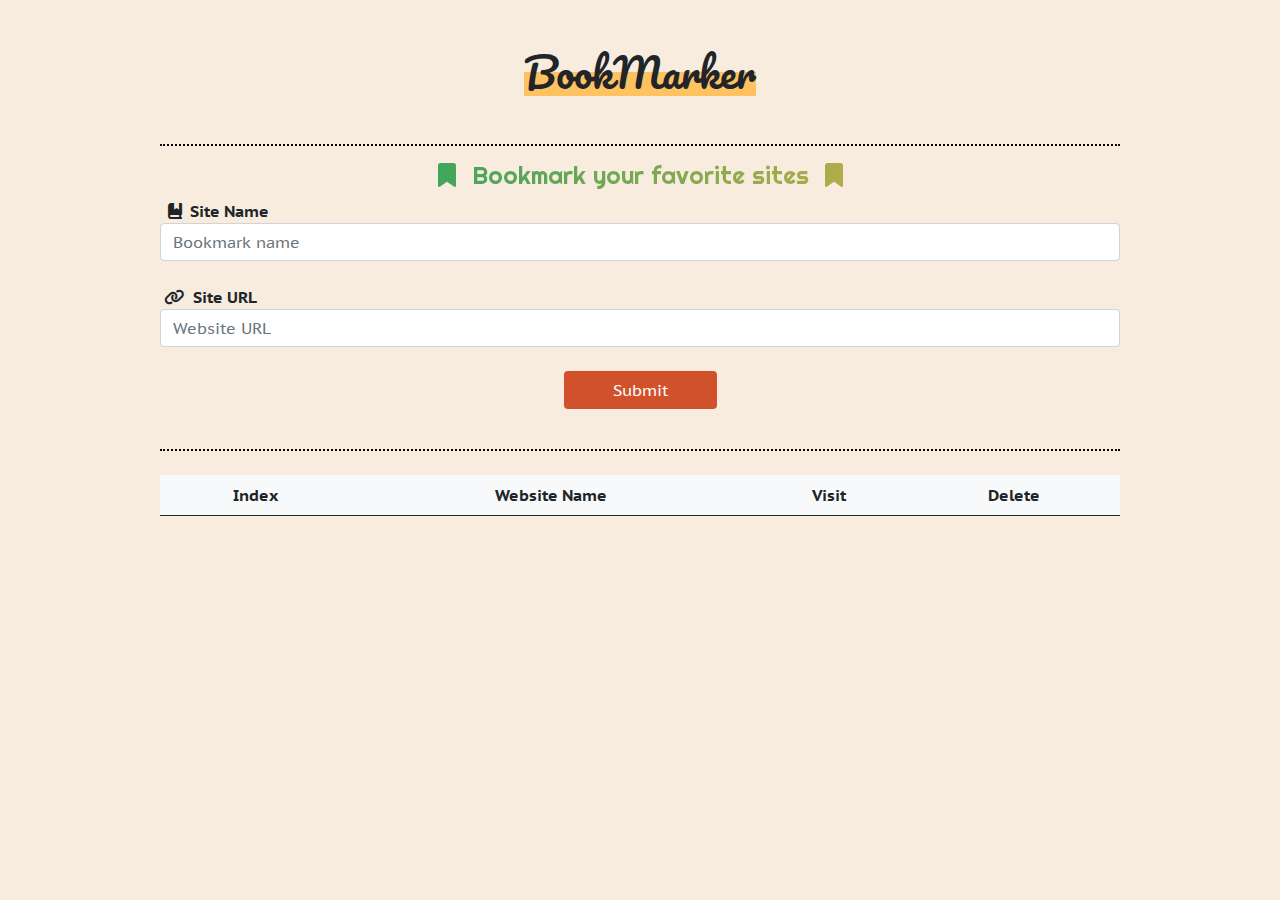
==== index.html @ 8014be4d "Edit responsive" ====
<!DOCTYPE html>
<html lang="en">

<head>
  <meta charset="UTF-8" />
  <meta name="viewport" content="width=device-width, initial-scale=1.0" />


  <link rel="preconnect" href="https://fonts.googleapis.com">
  <link rel="preconnect" href="https://fonts.gstatic.com" crossorigin>
  <link
    href="https://fonts.googleapis.com/css2?family=Alegreya&family=Alegreya+Sans&family=Bree+Serif&family=PT+Sans+Caption&family=Pacifico&family=Righteous&family=Source+Sans+3:wght@300&display=swap"
    rel="stylesheet">


  <!-- title icon link  -->
  <link rel="icon" href="./images/bookmark.png" />
  <title>Bookmark | Yahia Elkosh</title>
  <link rel="stylesheet" href="./css/bootstrap.min.css" />
  <link rel="stylesheet" href="./css/all.min.css" />
  <link rel="stylesheet" href="./css/main.css" />
</head>

<body>

  <div class="background d-none  " id="warning-text">

  <div class="warning  bg-white p-2 position-absolute col-xl-4 col-lg-4 col-md-6 col-sm-8 mx-5  ">
    <header class="d-flex bg- justify-content-between align-items-center position-relative">
      <div class="icons  d-flex">
        <span class="rounded-circle bg-danger  "> </span>
        <span class="rounded-circle bg-warning "> </span>
        <span class="rounded-circle bg-success "> </span>
      </div>
      <button class="btn align-self-end" onclick="closewarning()">
        <i class="fa-solid fa-xmark"></i>
      </button>
    </header>
    <p>Site Name or Url is not valid, Please follow the rules below :</p>
    <ul>
      <li>
        <i class="fa-regular fa-circle-right"></i> Site name must contain at least 3 characters
      </li>
      <li>
        <i class="fa-regular fa-circle-right"></i> Site URL must be a valid one
      </li>
    </ul>
  </div>


  </div>



  <div class="container p-0 w-75 d-flex flex-column justify-content-center align-items-center   ">
    <!-- title BookMArker -->


    <h1 class="my-5">BookMarker</h1>

    <!--  Form  -->
    <div class="inputs w-100 py-3 mb-4 d-flex flex-column align-items-center">
      <h2 class="second-title">
        <i class="fa-solid fa-bookmark mx-3"></i>Bookmark your favorite
        sites<i class="fa-solid fa-bookmark mx-3"></i>
      </h2>

      <div class="form-group mb-4 w-100">
        <i class="fa-solid fa-book-bookmark mx-2"></i><label class="fw-bold" for="sName">Site Name</label>
        <input class="form-control" type="text" id="sName" placeholder="Bookmark name" oninput="nameValidation()" />
      </div>
      <div class="form-group w-100">
        <i class="fa-solid fa-link mx-1"></i>
        <label class="fw-bold" for="sUrl">Site URL</label>
        <input class="form-control" type="text" id="sUrl" placeholder="Website URL" oninput="urlValidation()" />
      </div>

      <button class="btn btn-submit px-5 my-4 text-white" onclick="addsite()">
        Submit
      </button>
    </div>

    <!-- Display Table  -->

  <table class="table text-center bg-light ">
    <thead>
      <th>Index</th>
      <th>Website Name</th>
      <th>Visit</th>
      <th>Delete</th>
    </thead>
    <tbody id="data"></tbody>
  </table>

  </div>



  <script src="./js/bootstrap.bundle.min.js"></script> 
   <script src="./js/mian.js"></script>
</body>

</html>
---- css/main.css ----
body{
  background-color: #f7ecde;
  font-family: "PT Sans Caption", sans-serif;

}
.background{
  position: absolute;
  width: 100%;
  height: 100vh;
  background-color: rgba(0,0,0,.5);
  display: flex;
  justify-content: center;
  align-items: center;

}
li{
  color:#352e28  ;
  list-style: none;
  margin-top: 20px;
}

.inputs{
  border-top: 2px dotted black;
  border-bottom: 2px dotted black;
}

.btn-submit{
  background-color: #d1512d;
  
}
.btn-visit{
  color: white;
  background-color: #9eb23b;
}
h1{
  position: relative;
  font-family: 'Pacifico', cursive;
}
h1::before{
  content: "";
  position: absolute;
  width: 100%;
  height: 50%;
  background-color: #fec260;
  bottom: 0;
  z-index: -1;
  transition: all 0.3s;
}
h1:hover::before{
  height: 75%;
}
h2{
  font-family: "Righteous", cursive;
  background: linear-gradient(to right, #3ca55c, #b5ac49);
  -webkit-text-fill-color: transparent;
  background-clip: text;
  
}

@media screen and (min-width:786px) {
  h2{
    font-size: 24px;
  }
  
}
@media screen and (max-width:786px) {
  h2{
    font-size: 16px;
  }

}
@media screen and (max-width:400px) {
  h2{
    font-size: 12px;
  }
  .table{
    width: 250px !important ;
  }

}
  .correct {
  border-color: #198754;
  box-shadow: 0 0 0 0.25rem rgba(25,135,84,.25); 
} 
.incorrect{
  border-color: #dc3545;
  box-shadow: 0 0 0 0.25rem rgba(220,53,69,.25);
}
.warning{
  border-radius: 10px;

  box-shadow: 0  0  1rem rgba(0,0,0,0.7);
}


.warning header span{ 

width: 20px;
height: 20px;
margin-right: 5px;

}

.warning p{
  font-family: 'Bree Serif', serif;
  font-size: 21px;
  margin: 10px 0;
 color: #352e28;
}
.warning ul i {
  color: #bb4120;
}
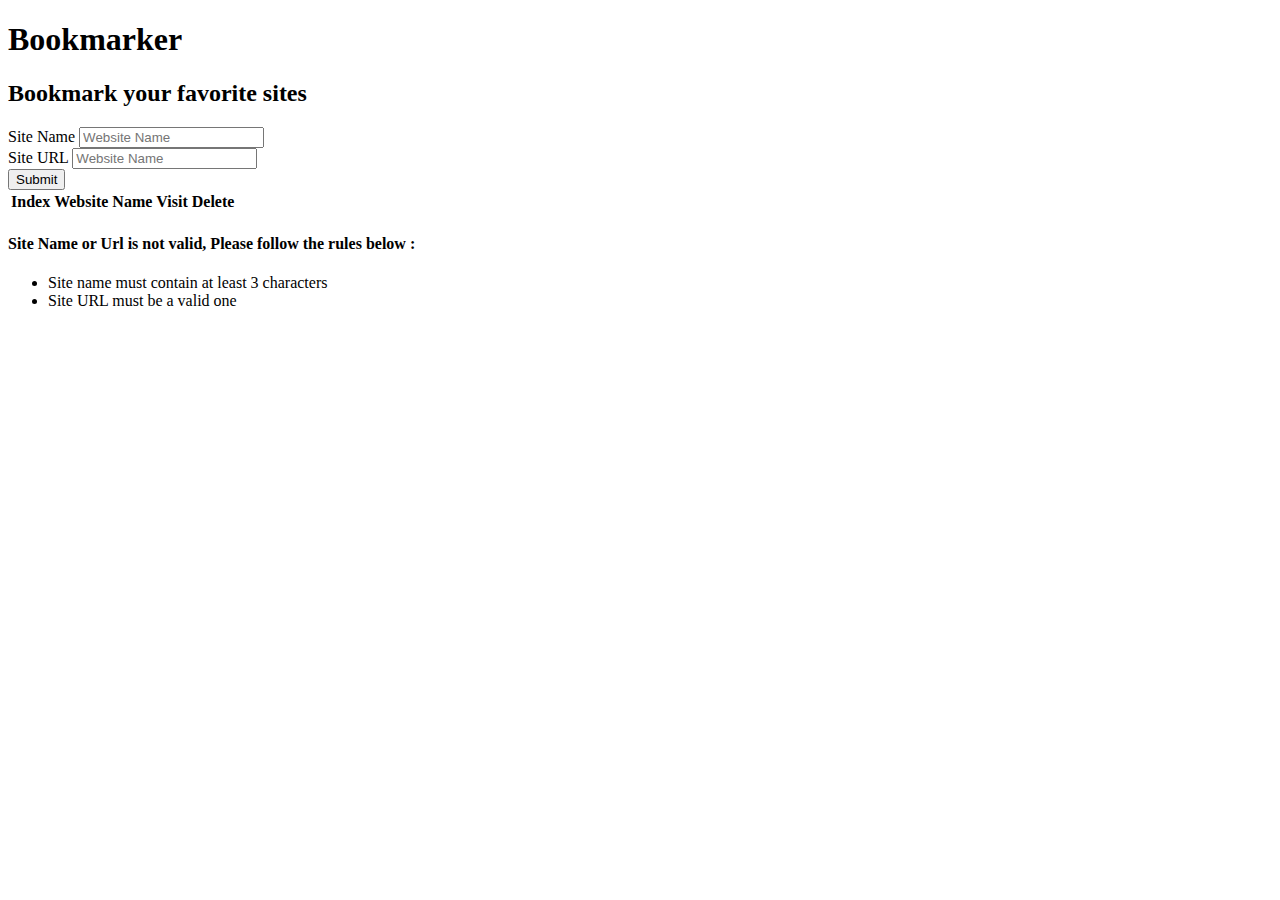
==== commit 415c4a14: "Restructure the code" ====
--- a/index.html
+++ b/index.html
@@ -1,103 +1,118 @@
 <!DOCTYPE html>
 <html lang="en">
+  <head>
+    <meta charset="UTF-8" />
+    <meta name="viewport" content="width=device-width, initial-scale=1.0" />
+    <link rel="preconnect" href="https://fonts.googleapis.com" />
+    <link rel="preconnect" href="https://fonts.gstatic.com" crossorigin />
+    <link
+      href="https://fonts.googleapis.com/css2?family=Dancing+Script:wght@400..700&family=Inter:wght@100..900&family=Pacifico&family=Righteous&display=swap"
+      rel="stylesheet"
+    />
+    <link rel="stylesheet" href="./Css/bootstrap.min.css" />
+    <link rel="stylesheet" href="./Css/all.min.css" />
+    <link rel="stylesheet" href="./Css/main.css" />
+    <link rel="icon" href="./images/bookmark.png">
+    <title>Bookmark</title>
+  </head>
+  <body>
+    <div class="main py-5">
+      <div class="container d-flex flex-column justify-content-center align-items-center">
+          <h1 >Bookmarker</h1>
+        <!--body of bookmark  -->
+        <section class="input-section w-100 py-5 my-3 d-flex flex-column justify-content-center align-items-center gap-4" >
+          <h2 class="text-center">
+            <i class="fa-solid fa-bookmark"></i> Bookmark your favorite sites
+            <i class="fa-solid fa-bookmark"></i>
+          </h2>
 
-<head>
-  <meta charset="UTF-8" />
-  <meta name="viewport" content="width=device-width, initial-scale=1.0" />
+          <div class="w-100 form-group my-3">
+            <label for="siteNameInput">
+              <i class="fa-solid fa-book-bookmark"></i>
+              Site Name
+            </label>
+            <input
+              id="siteNameInput"
+              type="text"
+              class="form-control"
+              placeholder="Website Name"
+            />
+          </div>
+          <div class=" w-100 form-group my-3">
+            <label for="siteNameUrl">
+              <i class="fa-solid fa-link"></i>
+              Site URL
+            </label>
+            <input
+            
+              id="siteUrlInput"
+              type="text"
+              class=" form-control"
+              placeholder="Website Name"
+            />
+          </div>
 
+          <button class="btn text-white px-5 ">Submit</button>
+        </section>
 
-  <link rel="preconnect" href="https://fonts.googleapis.com">
-  <link rel="preconnect" href="https://fonts.gstatic.com" crossorigin>
-  <link
-    href="https://fonts.googleapis.com/css2?family=Alegreya&family=Alegreya+Sans&family=Bree+Serif&family=PT+Sans+Caption&family=Pacifico&family=Righteous&family=Source+Sans+3:wght@300&display=swap"
-    rel="stylesheet">
+        <!--table  -->
+        <table class="table bg-white text-center">
+          <thead>
+            <th>Index</th>
+            <th>Website Name</th>
+            <th>Visit</th>
+            <th>Delete</th>
+          </thead>
+          <tbody >
+          
+          </tbody>
+        </table>
+      </div>
 
+      <!--light Box Conatier  -->
+      <section
+        id="lightBoxContainer"
+        class="w-100 h-100 position-fixed top-0 d-none justify-content-center align-items-center"
+      >
+        <!-- Light Box  -->
+        <div class="row w-100 justify-content-center">
+          <div id="lightBox" class="p-4 rounded-2 bg-white col-md-6 col-lg-4">
+            <!-- Icons Section   -->
+            <div class="icons d-flex justify-content-between p-2 mb-3">
+              <div class="colored-icons d-flex justify-content-between">
+                <span class="rounded rounded-circle bg-danger"></span>
+                <span class="rounded rounded-circle bg-warning"></span>
+                <span class="rounded rounded-circle bg-success"></span>
+              </div>
+              <div class="close-icon">
+                <i id="closeIcon" class="fa-solid fa-x fs-5 p-2 accordion-body"></i>
+              </div>
+            </div>
 
-  <!-- title icon link  -->
-  <link rel="icon" href="./images/bookmark.png" />
-  <title>Bookmark | Yahia Elkosh</title>
-  <link rel="stylesheet" href="./css/bootstrap.min.css" />
-  <link rel="stylesheet" href="./css/all.min.css" />
-  <link rel="stylesheet" href="./css/main.css" />
-</head>
+            <!-- Message body  -->
+            <h4>
+              Site Name or Url is not valid, Please follow the rules below :
+            </h4>
 
-<body>
-
-  <div class="background d-none  " id="warning-text">
-
-  <div class="warning  bg-white p-2 position-absolute col-xl-4 col-lg-4 col-md-6 col-sm-8 mx-5  ">
-    <header class="d-flex bg- justify-content-between align-items-center position-relative">
-      <div class="icons  d-flex">
-        <span class="rounded-circle bg-danger  "> </span>
-        <span class="rounded-circle bg-warning "> </span>
-        <span class="rounded-circle bg-success "> </span>
-      </div>
-      <button class="btn align-self-end" onclick="closewarning()">
-        <i class="fa-solid fa-xmark"></i>
-      </button>
-    </header>
-    <p>Site Name or Url is not valid, Please follow the rules below :</p>
-    <ul>
-      <li>
-        <i class="fa-regular fa-circle-right"></i> Site name must contain at least 3 characters
-      </li>
-      <li>
-        <i class="fa-regular fa-circle-right"></i> Site URL must be a valid one
-      </li>
-    </ul>
-  </div>
-
-
-  </div>
+            <!-- Warning  List  -->
+            <ul>
+              <li class="my-3">
+                <i class="text-danger fs-5 fa-regular fa-circle-right"></i> Site
+                name must contain at least 3 characters
+              </li>
+              <li>
+                <i class="text-danger fs-5 fa-regular fa-circle-right"></i> Site
+                URL must be a valid one
+              </li>
+            </ul>
+          </div>
+        </div>
+      </section>
+    </div>
 
 
 
-  <div class="container p-0 w-75 d-flex flex-column justify-content-center align-items-center   ">
-    <!-- title BookMArker -->
-
-
-    <h1 class="my-5">BookMarker</h1>
-
-    <!--  Form  -->
-    <div class="inputs w-100 py-3 mb-4 d-flex flex-column align-items-center">
-      <h2 class="second-title">
-        <i class="fa-solid fa-bookmark mx-3"></i>Bookmark your favorite
-        sites<i class="fa-solid fa-bookmark mx-3"></i>
-      </h2>
-
-      <div class="form-group mb-4 w-100">
-        <i class="fa-solid fa-book-bookmark mx-2"></i><label class="fw-bold" for="sName">Site Name</label>
-        <input class="form-control" type="text" id="sName" placeholder="Bookmark name" oninput="nameValidation()" />
-      </div>
-      <div class="form-group w-100">
-        <i class="fa-solid fa-link mx-1"></i>
-        <label class="fw-bold" for="sUrl">Site URL</label>
-        <input class="form-control" type="text" id="sUrl" placeholder="Website URL" oninput="urlValidation()" />
-      </div>
-
-      <button class="btn btn-submit px-5 my-4 text-white" onclick="addsite()">
-        Submit
-      </button>
-    </div>
-
-    <!-- Display Table  -->
-
-  <table class="table text-center bg-light ">
-    <thead>
-      <th>Index</th>
-      <th>Website Name</th>
-      <th>Visit</th>
-      <th>Delete</th>
-    </thead>
-    <tbody id="data"></tbody>
-  </table>
-
-  </div>
-
-
-
-  <script src="./js/bootstrap.bundle.min.js"></script> 
-   <script src="./js/mian.js"></script>
-</body>
-
-</html>+    <script src="./Js/bootstrap.bundle.min.js"></script>
+    <script src="./Js/main.js"></script>
+  </body>
+</html>
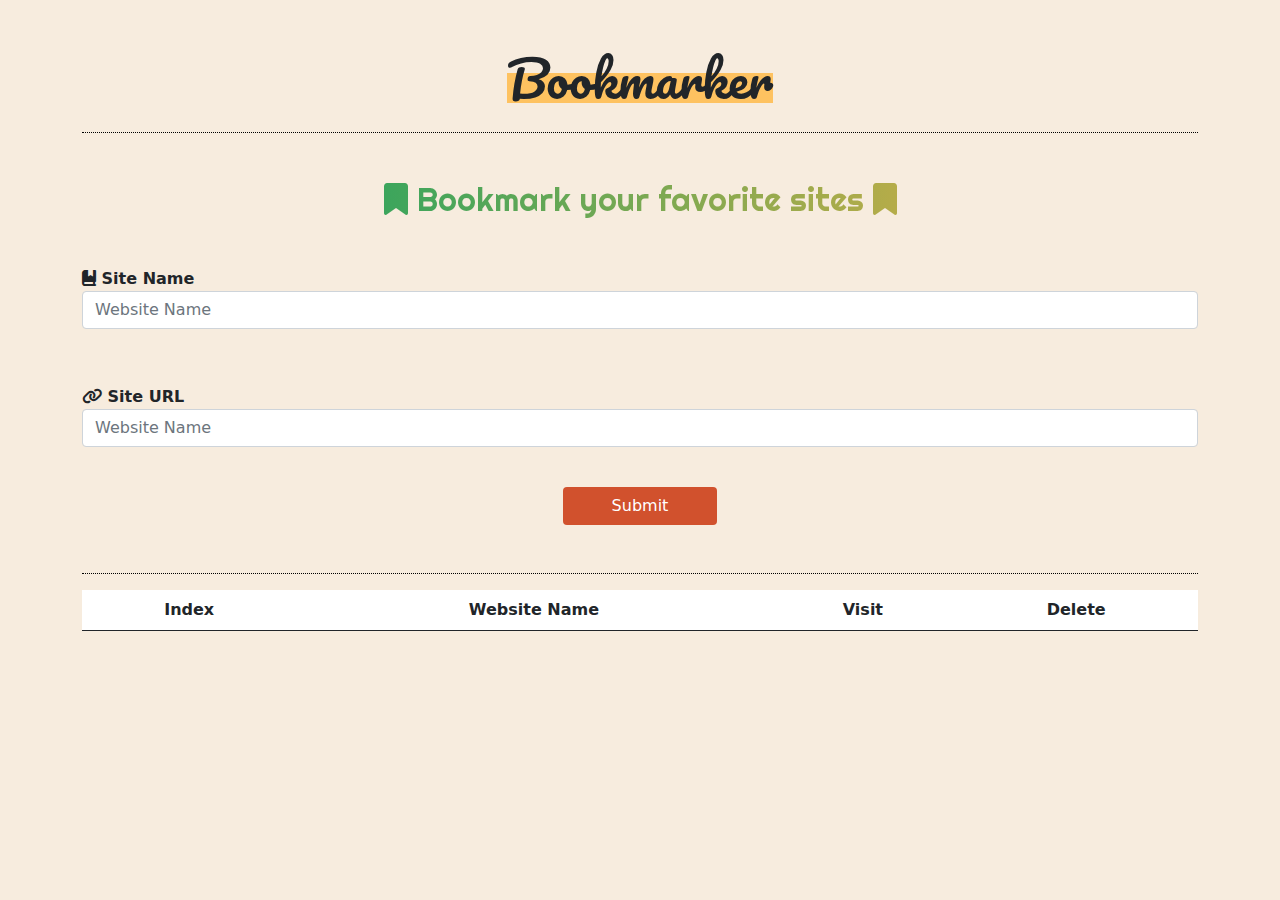
==== commit bf25501e: "set the css folder name" ====
--- a/index.html
+++ b/index.html
@@ -9,11 +9,11 @@
       href="https://fonts.googleapis.com/css2?family=Dancing+Script:wght@400..700&family=Inter:wght@100..900&family=Pacifico&family=Righteous&display=swap"
       rel="stylesheet"
     />
-    <link rel="stylesheet" href="./Css/bootstrap.min.css" />
-    <link rel="stylesheet" href="./Css/all.min.css" />
-    <link rel="stylesheet" href="./Css/main.css" />
+    <link rel="stylesheet" href="./css/bootstrap.min.css" />
+    <link rel="stylesheet" href="./css/all.min.css" />
+    <link rel="stylesheet" href="./css/main.css" />
     <link rel="icon" href="./images/bookmark.png">
-    <title>Bookmark</title>
+    <title>Bookmark | Yahia Elkosh</title>
   </head>
   <body>
     <div class="main py-5">
--- a/css/main.css
+++ b/css/main.css
@@ -0,0 +1,76 @@
+::selection {
+    background-color: #fec260;
+    color: #352e28;
+}
+li{
+    list-style: none;
+    font-size: 20px;
+}
+i{
+  cursor: pointer;
+}
+.main {
+  background-color: #f7ecde;
+  height: 100vh;
+}
+
+h1 {
+  font-family: "Pacifico", system-ui;
+  font-size: 50px;
+  position: relative;
+  z-index: 1 ;
+
+}
+h1::before {
+  content:"";
+  position: absolute;
+  width: 100%;
+  height: 50%;
+  background-color: #fec260;
+  bottom: 5px;
+
+  z-index: -9999;
+  transition: all 0.3s;
+}
+h1:hover::before{
+  height: 75%;
+}
+.input-section {
+ 
+  border-top: dotted 1px black;
+  border-bottom: dotted 1px black;
+}
+.input-section button{
+
+    background-color: #d1512d;
+}
+.input-section h2{
+  font-family: "Righteous", cursive;
+  background-image: linear-gradient(to right, #3ca55c, #b5ac49);
+    /* -webkit-background-clip: text; */
+    -webkit-text-fill-color: transparent;
+    background-clip: text;
+    
+
+}
+
+.input-section label{
+font-weight: 600;
+}
+#lightBoxContainer {
+  background-color: rgba(0, 0, 0, 0.6);
+  z-index: 99;
+}
+#lightBox {
+
+    height: 300px;
+
+}
+span {
+  display: block;
+  width: 25px;
+  height: 25px;
+}
+#lightBox .colored-icons{
+    width: 15%;
+}
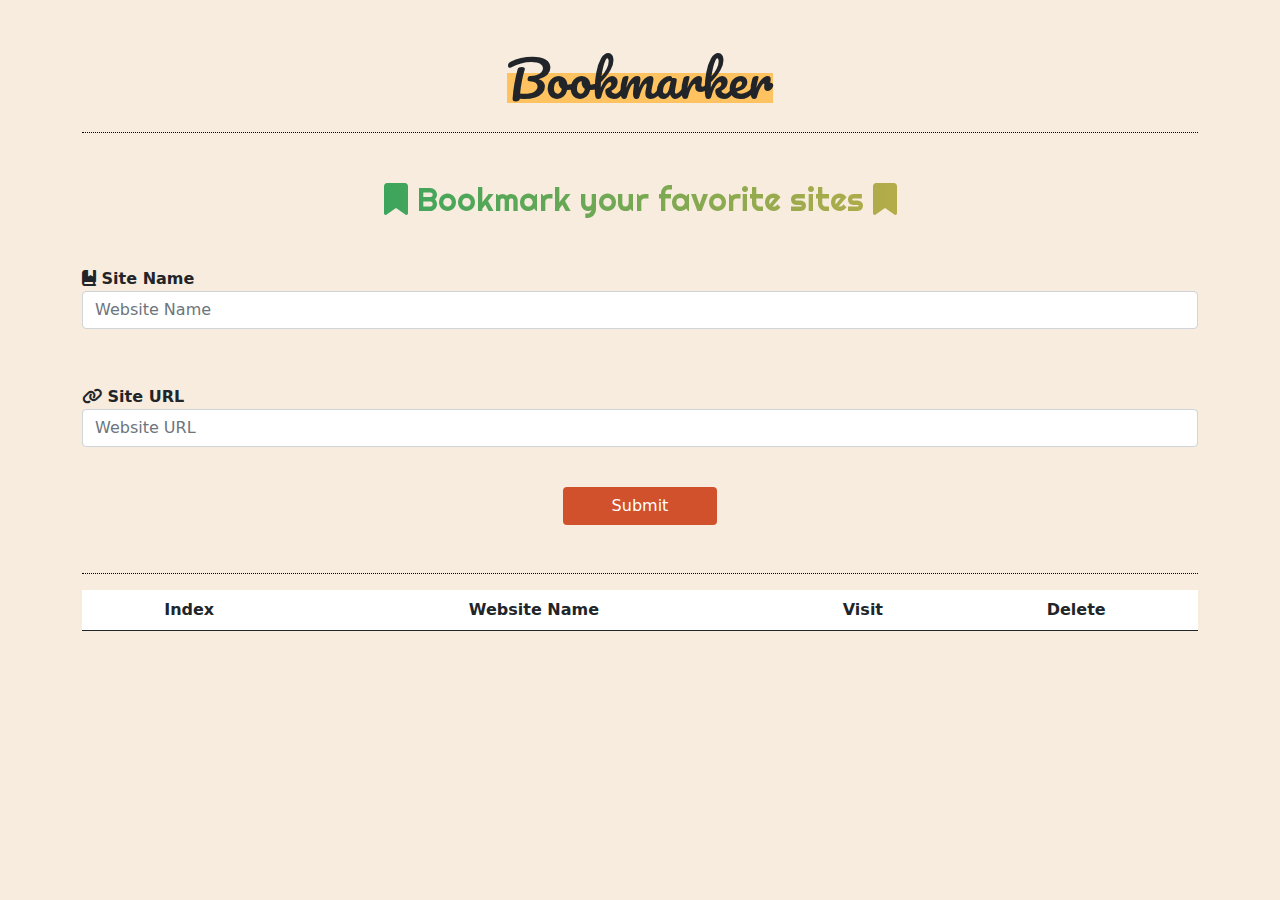
==== commit 3b2a6110: "Edit Place holder for inputs" ====
--- a/index.html
+++ b/index.html
@@ -48,7 +48,7 @@
               id="siteUrlInput"
               type="text"
               class=" form-control"
-              placeholder="Website Name"
+              placeholder="Website URL"
             />
           </div>
 
@@ -112,7 +112,7 @@
 
 
 
-    <script src="./Js/bootstrap.bundle.min.js"></script>
-    <script src="./Js/main.js"></script>
+    <script src="./js/bootstrap.bundle.min.js"></script>
+    <script src="./js/main.js"></script>
   </body>
 </html>
